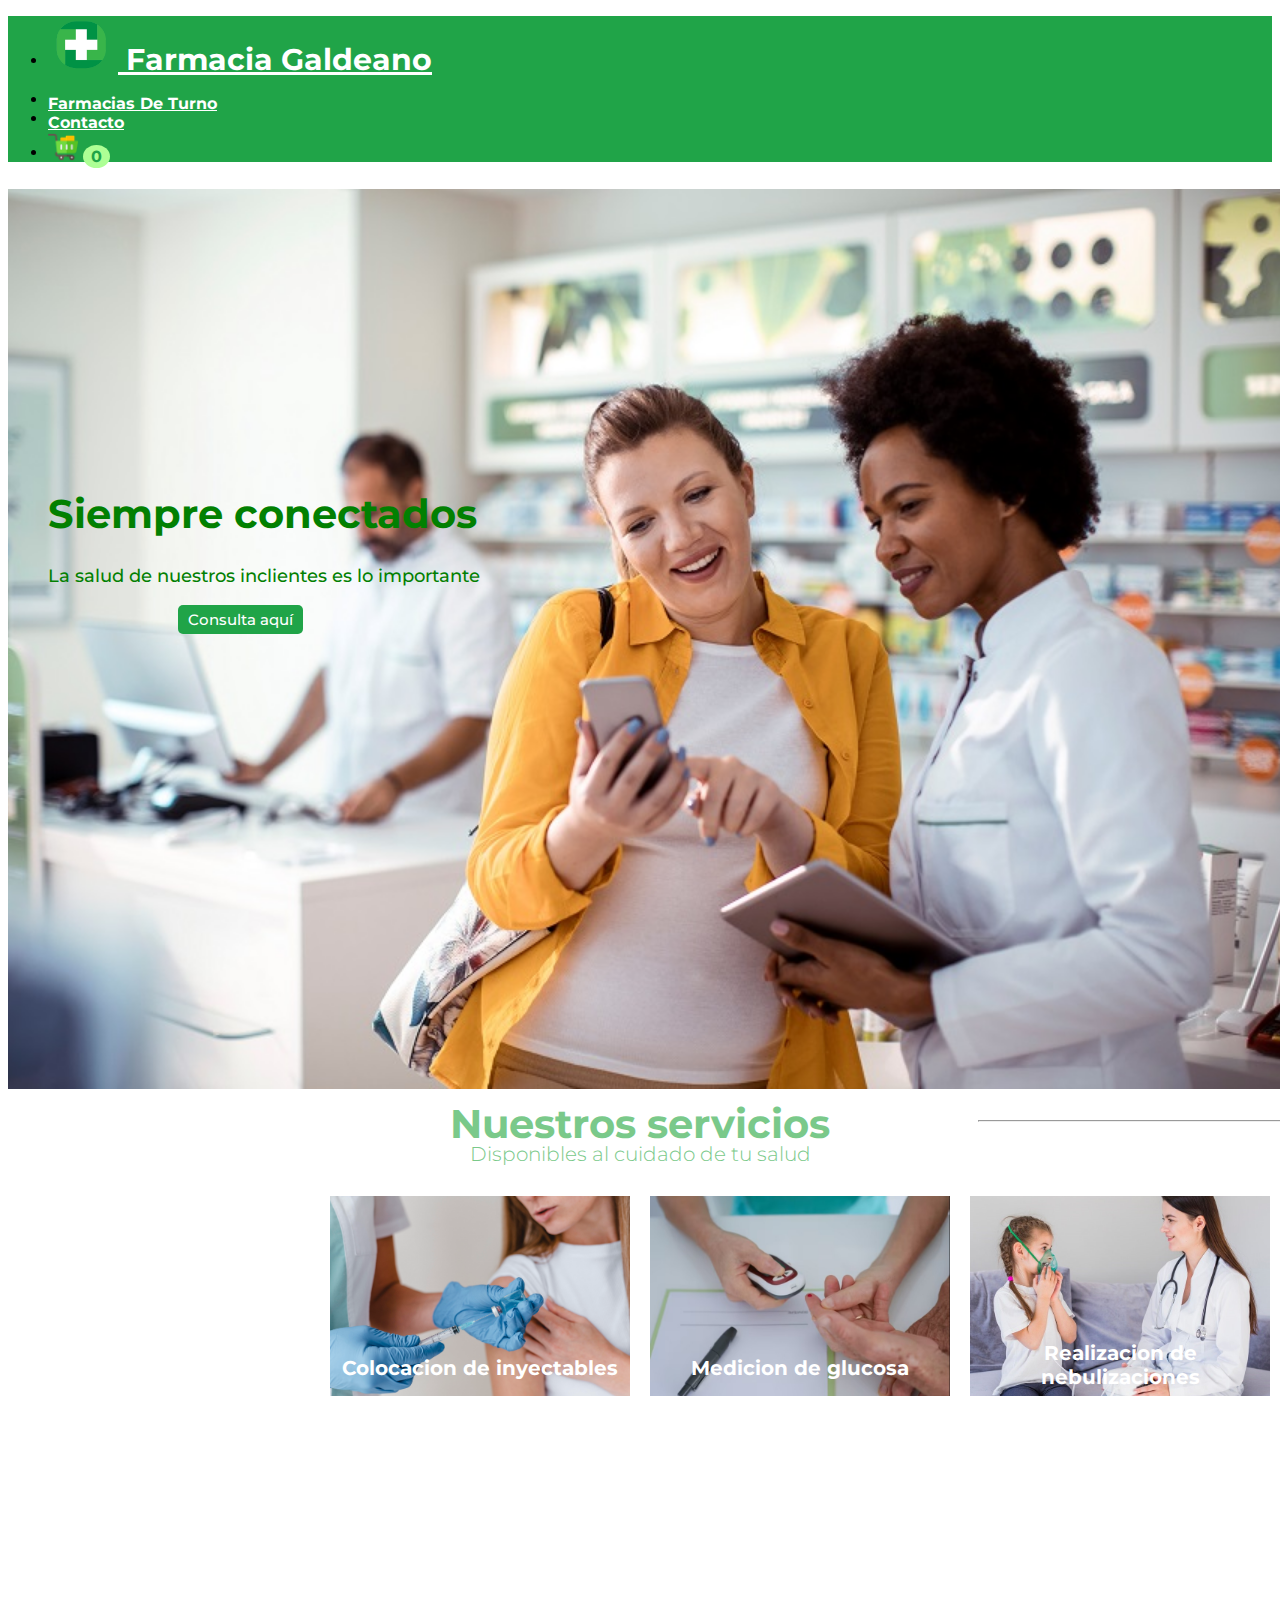
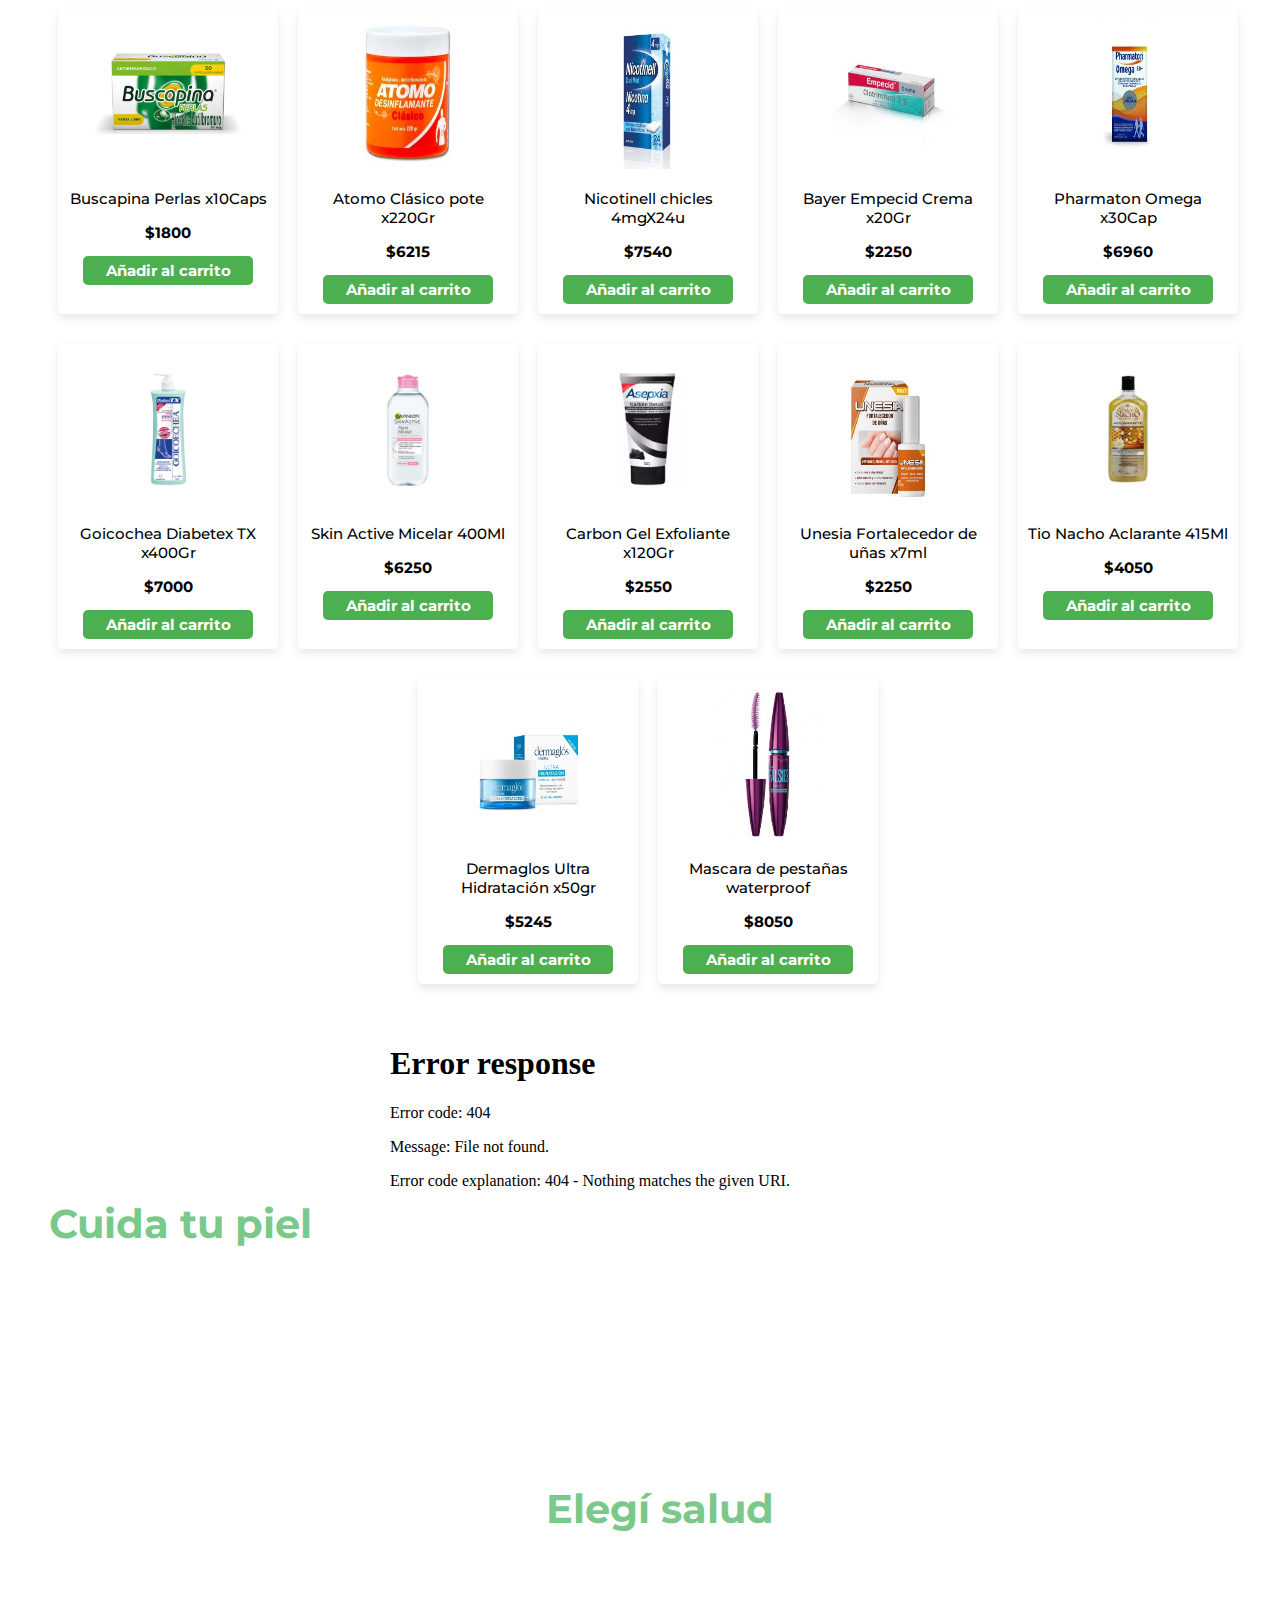
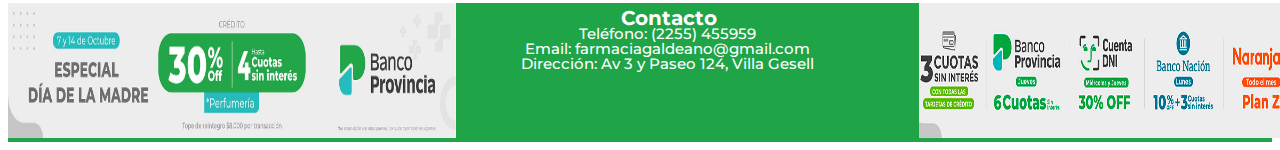
==== index.html @ 6476b9ba "Initial commit" ====
<!DOCTYPE html>
<html lang="es">
<head>
    <meta charset="UTF-8">
    <meta name="viewport" content="width=device-width, initial-scale=1.0">
    <!--importar tipografia de google fotns-->
    <link rel="preconnect" href="https://fonts.googleapis.com">
    <link rel="preconnect" href="https://fonts.gstatic.com" crossorigin>
    <link href="https://fonts.googleapis.com/css2?family=Montserrat:wght@300;500;700&family=Poppins:wght@200;400;700&display=swap" rel="stylesheet">
    <!--importar hoja de estilos-->
    <link rel="stylesheet" href="./style.css">
    <!--importar Bootstrap-->
    <link href="https://cdn.jsdelivr.net/npm/bootstrap@5.2.3/dist/css/bootstrap.min.css" rel="stylesheet" integrity="sha384-rbsA2VBKQhggwzxH7pPCaAqO46MgnOM80zW1RWuH61DGLwZJEdK2Kadq2F9CUG65" crossorigin="anonymous">
    <title>Farmacia Galdeano</title>
</head>
<body>
 <!--Header que contiene nav-->
    <header>
        <nav class="navbar">
            <ul class="nav justify-content-end">
                <div class="container-fluid">
                <li class="nav-item">
                 <a class="nav-link" id="nombre" href="Index.html">
                    <img src="./Img/logo.png" alt="Logo" width="70" height="50" class="d-inline-block align-text">
                    Farmacia Galdeano
                    </a>
                </li>
            </ul>
            <ul class="nav justify-content-end">
                <li class="nav-item">
                  <a class="nav-link active" href="https://www.colfarmalp.org.ar/turnos-la-plata/">Farmacias De Turno</a>
                </li>
                <li class="nav-item">
                  <a class="nav-link" href="#piedePagina">Contacto</a>
                </li>

                <li class="nav-item">
                    <a class="nav-link" >
                        
                        <img src="./Img/carritocompras.png"  width="30" height="30" class="imgcarrito" >
                        <span id="contadorCarrito">0</span> 
                    </a>
                  </li>
                
            </ul>
            
            </div>
        </nav>
    </header>

    <Main>
        <!--seccion imagen de fondo-->
        <section class="banner">
            <h1 class="bannerTitulo">Siempre conectados</h1>
            <p class="bannerParrafo">La salud de nuestros inclientes es lo importante</p>
            <a href="banner.html"><button class="calltoaction">Consulta aquí</button></a>
        </section>
        <!--seccion servicios-->
        <section>
           <hr id="lineaUno"> <p class="tituloServicios">Nuestros servicios</p> <hr id="lineaDos">
            <p class="subparrafo"> Disponibles al cuidado de tu salud</p>
        </section>
        <section class="servicios">
            <article id="presion" >
                <h2>Toma de Presion</h2>
            </article>
           
            <article id="inyectables" >
                <h2>Colocacion de inyectables</h2>
            </article>
            
            <article id="glucosa" >
                <h2>Medicion de glucosa</h2>
            </article>

            <article id="nebulizacion">
                
                <h2>Realizacion de nebulizaciones</h2>
            </div>
        </section>
        <!--seccion productos-->
        <section class="contenedorVerde">
            <p class="tituloProductos">Productos Recomendados</p> 
            <p class="subparrafoProductos">Para el cuidado de tu salud dia a dia</p>

            <div class="contenedorProductos" id="productosContenedor">
    
                <div class="tarjetas">
                    <img src="/Img/producto1.jpg" alt="Producto 1">
                    <h3>Buscapina Perlas x10Caps</h3>
                    <p>$1.840</p>
                    <button class="botonCarrito" onclick="añadirCarrito(1)">Añadir al carrito</button>
                </div>
                
                <div class="tarjetas">
                    <img src="/Img/producto2.jpeg" alt="Producto 2">
                    <h3>Atomo Clasico pote x220 Gr</h3>
                    <p>$6.215</p>
                    <button class="botonCarrito" onclick="añadirCarrito(2)">Añadir al carrito</button>
                </div>
                
                <div class="tarjetas">
                    <img src="/Img/producto3.jpeg" alt="Producto 3">
                    <h3>Nicotinell chicles 4mgX24u</h3>
                    <p>$7.540</p>
                    <button class="botonCarrito" onclick="añadirCarrito(3)">Añadir al carrito</button>
                </div>

                <div class="tarjetas">
                    <img src="/Img/producto4.jpeg" alt="Producto 4">
                    <h3>Bayer Empecid Crema x20Gr</h3>
                    <p>$2.250</p>
                    <button class="botonCarrito" onclick="añadirCarrito(4)">Añadir al carrito</button>
                </div>

                <div class="tarjetas">
                    <img src="/Img/producto5.jpeg" alt="Producto 5">
                    <h3>Pharmaton Omega x30Cap</h3>
                    <p>$6960</p>
                    <button class="botonCarrito" onclick="añadirCarrito(5)">Añadir al carrito</button>
                </div>

                <div class="tarjetas">
                    <img src="/Img/producto6.png" alt="Producto 6">
                    <h3>Goicochea Diabetex TX x400Gr</h3>
                    <p>$7000</p>
                    <button class="botonCarrito" onclick="añadirCarrito(6)">Añadir al carrito</button>
                </div>

                <div class="tarjetas">
                    <img src="/Img/producto7.png" alt="Producto 7">
                    <h3>Skin Active Micelar 400Ml</h3>
                    <p>$6250</p>
                    <button class="botonCarrito" onclick="añadirCarrito(7)">Añadir al carrito</button>
                </div>

                <div class="tarjetas">
                    <img src="/Img/producto8.png" alt="Producto 8">
                    <h3>Carbon Gel Exfoliante x120Gr</h3>
                    <p>$2250</p>
                    <button class="botonCarrito" onclick="añadirCarrito(8)">Añadir al carrito</button>
                </div>

                <div class="tarjetas">
                    <img src="/Img/producto9.jpeg" alt="Producto 9">
                    <h3>Unesia Fortalecedor de uñas x7ml</h3>
                    <p>$2250</p>
                    <button class="botonCarrito" onclick="añadirCarrito(9)">Añadir al carrito</button>
                </div>

                <div class="tarjetas">
                    <img src="/Img/producto10.png" alt="Producto 10">
                    <h3>Tio Nacho Aclarante 415Ml</h3>
                    <p>$4050</p>
                    <button class="botonCarrito" onclick="añadirCarrito(10)">Añadir al carrito</button>
                </div>

            </div>
            
        </section>
        <!--seccion publicidad-->
        <section class="videoPublicidad">
            <h3 class="cuidaTuPiel">Cuida tu piel</h3>
            <iframe src="Img/video.mp4" autoplay=0 width="800" height="400" frameborder="0" style="border:0" allowfullscreen></iframe>
            <h3 Class="elegiSalud">Elegí salud</h3>
            
        </section>
    </Main>
   <!--seccion footer-->
    <footer id="piedePagina">
        <aside class="contactoInfo">
            <img src="Img/cuentadni.jpg" alt="ofertas">
        </aside>
        <div class="contactoInfo">
            <h2>Contacto</h2>
            <p>Teléfono: (2255) 455959</p>
            <p>Email: farmaciagaldeano@gmail.com</p>
            <p>Dirección: Av 3 y Paseo 124, Villa Gesell</p>
                
        </div>
        <aside>
            <img src="Img/aside.jpg" alt="ofertas"class="ofertas">
        </aside>

            
    </footer>
    <!--vinculacion a js-->
    <script src="script.js"></script> 
</body>
</html>
---- style.css ----
body{
    overflow-x: hidden;
}


.navbar {
    background-color:#20a448;
    font-family: 'Montserrat', sans-serif;
    font-weight: 700;
}
.navbar a{
    position: relative;
    top: 4px;
    color: white;
}

.nav-link:hover{
  color: #adff95 !important;
}
#nombre{
 font-size: 30px;
 position: relative;
    top: 4px;
    color: white;
}

.banner {
    background-image: url(/Img/sin\ etiqueta.jpg);
    width: 100vw;
    height: 100vh;
    background-position: center;
    background-repeat: no-repeat;
    background-size: cover;
 }
  
.bannerTitulo {
    font-family: 'Montserrat', sans-serif;
    font-weight: 700;
    font-size: 40px;
    color: #028001;
    position: relative;
    top: 300px;
    left: 40px;
}
  
.bannerParrafo{
    font-family: 'Montserrat', sans-serif;
    font-weight: 500;
    font-size: 18px;
    color: #028001;
    position: relative;
    top: 300px;
    left: 40px;
}

.calltoaction{
    background-color: #20a448;
    border-radius: 5px;
    border: none;
    color: white;
    padding: 5px 10px;
    font-family: 'Montserrat', sans-serif;
    font-weight: 500;
    font-size: 15px;
    text-align: center;
    position: relative;
    top: 300px;
    left: 170px;
}

/* seccion servicios */
.tituloServicios{
    background-color: white;
    font-family: 'Montserrat', sans-serif;
    font-weight: 700;
    font-size: 40px;
    color:#7ac98a;
    text-align: center;
    margin-top: -50px;
    margin-bottom: 0;
}

#lineaUno{
    width: 550px;
    color: #7ac98a;
    margin-top: 50px;
}
#lineaDos{
    width: 550px;
    color: #7ac98a;
    margin-top: -28px;
    margin-left: 970px;
}
.subparrafo{
    font-family: 'Montserrat', sans-serif;
    font-weight: 300;
    font-size: 20px;
    color:#7ac98a;
    text-align: center; 
    margin-top: 20px;
}

.servicios {
    display: flex;
    gap: 20px;
    flex-wrap: wrap;
    justify-content: center;
    align-items: center;
    margin-top: 30px;

} 
.servicios h2{
    font-family: 'Montserrat', sans-serif;
    font-weight: 700;
    font-size: 20px;
    color: white;
    text-align: center;
    margin-top: 160px;
    transition: transform 0.3s ease;
}

#presion{
    background-image: url(/Img/presion.jpg);
    background-size: cover;
    background-position: center;
    width: 300px;
    height: 200px;
    transition: background 0.3s ease;
}
#presion:hover{
    background: linear-gradient(#8cccac78, #8cccac78), url(/Img/presion.jpg);
    background-position: center;
    background-size: cover; 
}
#presion:hover h2{
    transform: translateY(-70px);
    color:white;
}
  
#inyectables{
    background-image: url(/Img/inyecciones.jpg);
    background-size: cover;
    background-position: center;
    width: 300px;
    height: 200px;
    transition: background 0.3s ease;
}
#inyectables:hover{
    background: linear-gradient(#8cccac78, #8cccac78), url(/Img/inyecciones.jpg);
    background-position: center;
    background-size: cover; 
}
#inyectables:hover h2{
    transform: translateY(-70px);
    color:white;
}

#glucosa{
    background-image: url(/Img/glucosa.jpeg);
    background-size: cover;
    background-position: center;
    width: 300px;
    height: 200px;
    transition: background 0.3s ease;
}
#glucosa:hover{
    background: linear-gradient(#8cccac78, #8cccac78), url(/Img/glucosa.jpeg);
    background-position: center;
    background-size: cover; 
}
#glucosa:hover h2{
    transform: translateY(-70px);
    color:white;
}

#nebulizacion{
    width: 300px;
    height: 200px;
    background-image: url(/Img/nebulizacion.jpg);
    background-size: cover;
    background-position: center;
    transition: background 0.3s ease;
}
#nebulizacion h2{
    margin-top: 145px;
}
#nebulizacion:hover{
    background: linear-gradient(#8cccac78, #8cccac78), url(/Img/nebulizacion.jpg);
    background-position: center;
    background-size: cover; 
}
#nebulizacion:hover h2 {
    transform: translateY(-60px);
    color:white;
}
  /*seccion productos*/
.contenedorVerde{
    background-image: url(/Img/fondova.png);
    width: 100vw;
    height: auto;
    background-position: center ;
    background-size: cover; 
    margin-top: 80px;
}
.tituloProductos {
    font-family: 'Montserrat', sans-serif;
    font-weight: 700;
    font-size: 40px;
    color:white;
    text-align:left;
    position: relative;
    top: 25px;
    margin-left: 116px;
}

.subparrafoProductos{
    font-family: 'Montserrat', sans-serif;
    font-weight: 300;
    font-size: 20px;
    color:white;
    text-align: left; 
    margin-top: 10px;
    margin-left: 116px;
}

 /*seccion productos*/
.contenedorProductos {
    display: flex;
    flex-wrap: wrap;
    gap: 20px;
    justify-content:center;
    margin: 20px;
  }
  
  .tarjetas {
    background-color: #fff;
    box-shadow: 0 4px 8px rgba(0, 0, 0, 0.1);
    padding: 10px;
    width: 200px;
    border-radius: 5px;
    text-align: center;
    font-family: 'Montserrat', sans-serif;
    font-weight: 500;
    font-size: 20px;
    margin-bottom: 10px;
  }
  
  .tarjetas h3 {
    text-align: center;
    font-family: 'Montserrat', sans-serif;
    font-weight: 500;
    font-size: 15px;
  }
  .tarjetas p {
    text-align: center;
    font-family: 'Montserrat', sans-serif;
    font-weight: 700;
    font-size: 15px;
  }

  .tarjetas img {
    width: 150px;
    height: 150px;
    align-items: center;
  }
  
  .botonCarrito {
    background-color: #4caf50;
    font-family: 'Montserrat', sans-serif;
    font-weight: 700;
    font-size: 15px;
    color: #fff;
    padding: 5px 10px;
    border: none;
    border-radius: 5px;
    width: 170px;
    align-items: center;
    margin-top: -5px;
  }
  
  
  #contadorCarrito {
    background-color: #adff95 ;
    color: #20a448;
    border-radius: 100%;
    padding: 2px 8px;
    
  }
    /*seccion formulario*/
  .contenedorFormulario{
    background-image: url(Img/fondoverde.png);
    background-position: center;
    background-size: cover; 
    width: 100vw;
    height: 90vh;
  }

  #formulario{
    display: flex;
    flex-direction: column;
    width: 500px;
    padding: 25px;
    background-color: rgb(255, 255, 255);
    border-radius: 15px;
    position: relative;
    top: 20px;
    left: 150px;
    
}
 #formulario h2 {
    font-family: 'Montserrat', sans-serif;
    color:#20a448;
    font-weight: 700;
 }
 #formulario p {
    font-family: 'Montserrat', sans-serif;
    color: #4caf50;
    font-weight: 500;
 }
 label{
color: #20a448;
margin-top: 5px;
}

 #enviarBtn{
    background-color: #4caf50;
    font-family: 'Montserrat', sans-serif;
    font-weight: 700;
    font-size: 15px;
    color: #fff;
    padding: 5px 10px;
    border: none;
    border-radius: 5px;
    align-items: center;
    margin-top: 20px;
}

/*seccion publicidad*/
 .videoPublicidad{
    display: flex;
    gap: 20px;
    flex-wrap: wrap;
    justify-content: center;
    align-items: center;
    margin-top: 30px;
    margin-bottom: 30px;

}

.cuidaTuPiel{
    font-family: 'Montserrat', sans-serif;
    font-weight: 700;
    font-size: 40px;
    color: #7ac98a;
    position: relative;
    right: 50px;
}

.elegiSalud{
    font-family: 'Montserrat', sans-serif;
    font-weight: 700;
    font-size: 40px;
    color: #7ac98a;
    position: relative;
    position: relative;
    left: 20px;
}

/*seccion footer y aside*/
footer {
    background-color: #20a448;
    color: #fff;
    display: flex;
    flex-wrap: wrap;
    gap: 15px;
  
  }

  .contactoInfo {
    line-height: 0;
    font-family: 'Montserrat', sans-serif;
    font-weight: 500;
    
    
  }

  .contactoInfo h2{
    font-family: 'Montserrat', sans-serif;
    font-weight: 700;
    font-size: 20px;
    position: relative;
    left: 150px;
    margin-top: 15px;
  }
  .contactoInfo p{
    font-family: 'Montserrat', sans-serif;
    font-weight: 500;
    font-size: 15px;
    text-align: center;
    position: relative;
    left: 50px;
   
  }

  aside img{
    width: 35vw;
    height: 15vh;
    align-items: center;
  }

  .ofertas{
    position: relative;
    left: 140px;
}

@media screen and (max-width: 300px) {
    .navbar {
        height: 90px;
    }
    .navbar img{
        width: 40px;
        height: 30px;
    }
    .navbar a{
        position: relative;
        top: 4px;
        left: -60px;
        font-size: 12px;
    }
    #nombre{
     font-size: 18px;
     position: relative;
        left: -2px;
        color: white;
    }
    .imgcarrito{
        width: 5px;
        height: 5px;
        position: relative;
        top: -40px;
        left: 70px;
    }

    #contadorCarrito {
        border-radius: 100%;
        padding: 1px 4px;
        position: relative;
        top:-40px;
        left: 70px;
    }

    .banner {
        background-image: url(/Img/sin\ etiqueta.jpg);
        width: 100vw;
        background-position: top;
        background-repeat: no-repeat;
     }

     .bannerTitulo {
        font-size: 20px;
        position: relative;
        top:8px;
        left: 10px;
    }

    .bannerParrafo{
        font-size: 11px;
        color: #028001;
        position: relative;
        top: 5px;
        left: 10px;
    }

    .calltoaction{
        border-radius: 5px;
        border: none;
        color: white;
        padding: 5px 10px;
        font-size: 10px;
        text-align: center;
        position: relative;
        top: -5px;
        left: 10px;
    }
    .tituloServicios{
        font-size: 25px;
        margin-top: -40px;
    }
    
    #lineaUno{
        color: white;
        position: relative;
        top:20px
    }
    #lineaDos{
        color: white;
    }
    .subparrafo{
        font-size: 12px;
        color:#7ac98a;
        text-align: center; 
        margin-top: 25px;
    }
    .tituloProductos {
        line-height: 1;
        font-size: 25px;
        text-align:center;
        position: relative;
        top: 25px;
        margin-left: 5px;
    }
    
    .subparrafoProductos{
        font-size: 15px;
        color:white;
        text-align: center; 
        margin-top: 30px;
        margin-left: 5px;
    }
    .botonCarrito {
        font-size: 12px;
    }

    .cuidaTuPiel{
        font-size: 25px;
        position: relative;
        right: 5px;
    }
    
    .elegiSalud{
        font-size: 25px;
        position: relative;
        left: 5px;
    }
      .contactoInfo h2{
        font-size: 18px;
        position: relative;
        left: 100px;
        margin-top: 15px;
    }
      .contactoInfo p{
        font-size: 12px;
        text-align: center;
        position: relative;
        left: 30px;
       
    }
    
      aside img{
        width: 100vw;
        height: 15vh;
        align-items: center;
    }
    
      .ofertas{
        width: 100vw !important;
        position: relative;
        left: 0px;
    }

    #formulario{
        display: flex;
        flex-direction: column;
        width: 250px;
        padding: 25px;
        background-color: rgb(255, 255, 255);
        border-radius: 15px;
        position: relative;
        top: 20px;
        left: 25px;
       
    }
     #formulario h2 {
        font-family: 'Montserrat', sans-serif;
        color:#20a448;
        font-weight: 700;
     }
     #formulario p {
        font-family: 'Montserrat', sans-serif;
        color: #4caf50;
        font-weight: 500;
     }
     label{
    color: #20a448;
    margin-top: 5px;
    }



  }
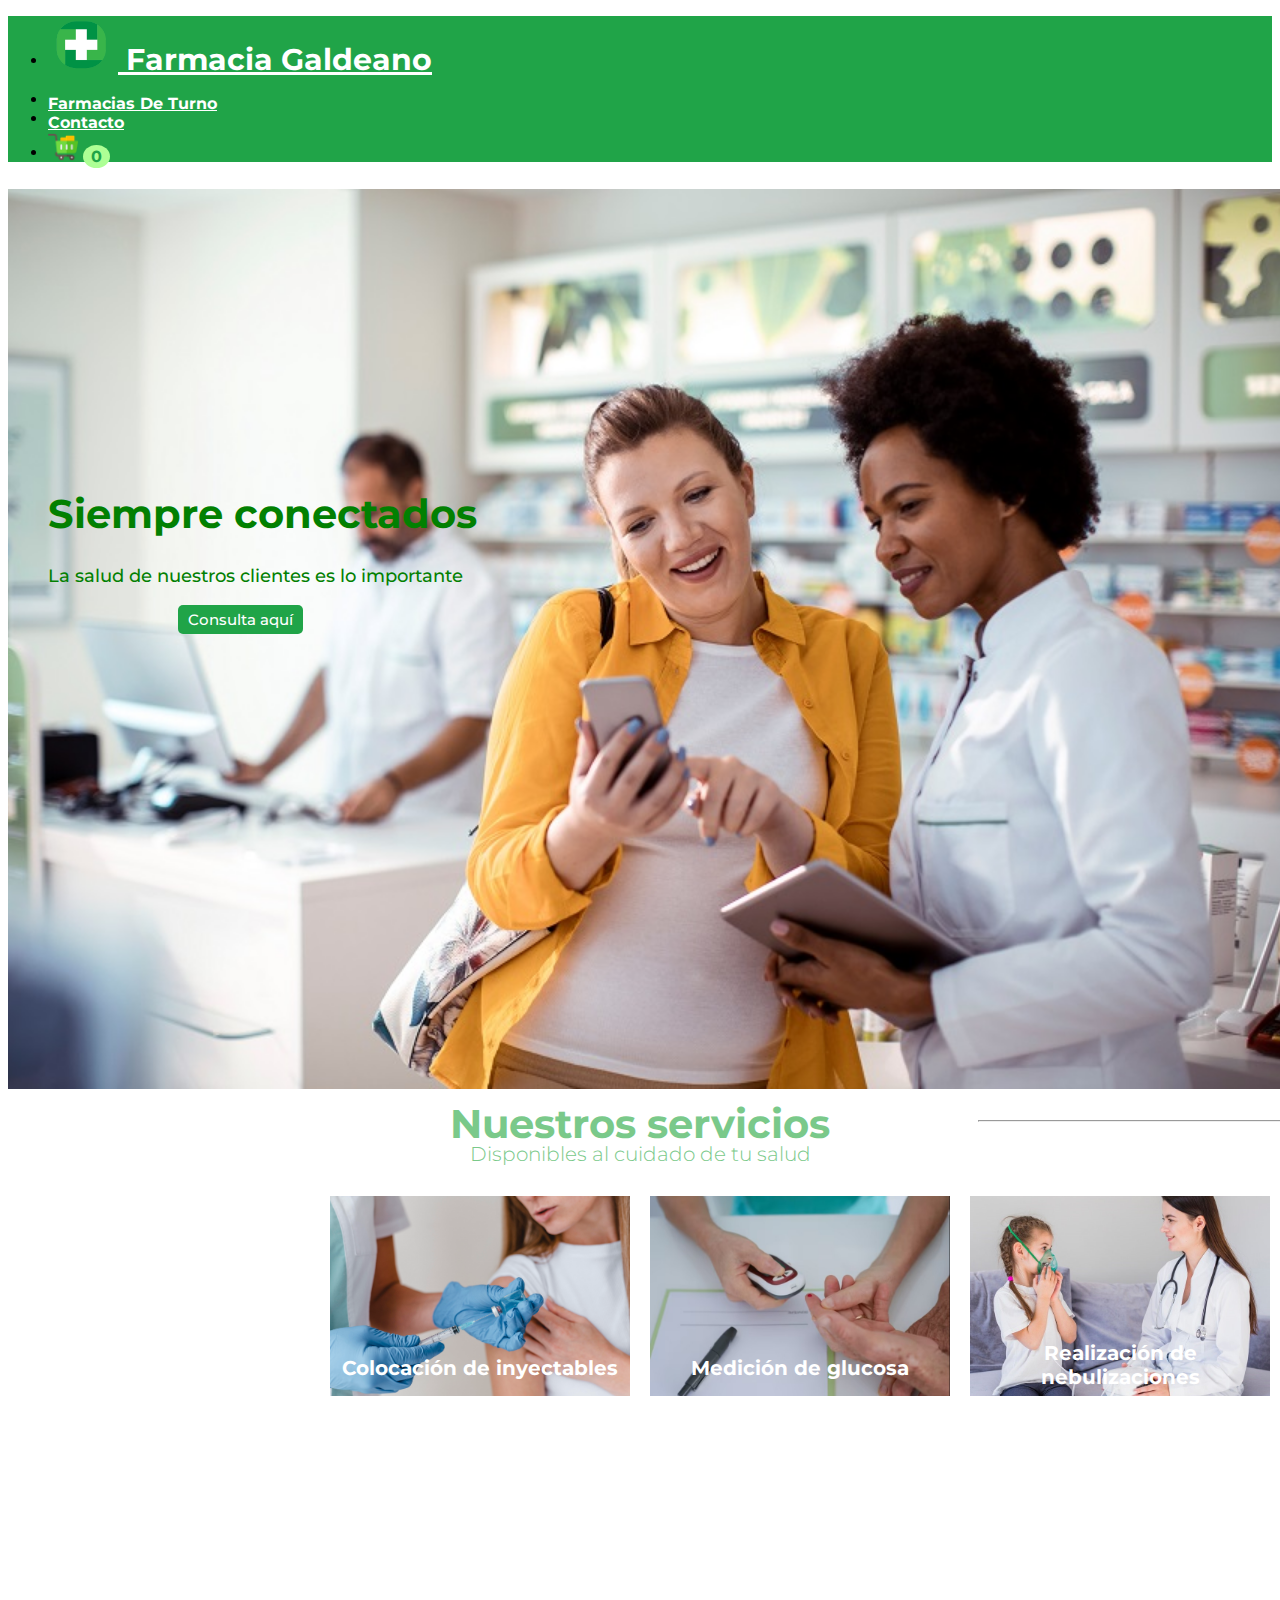
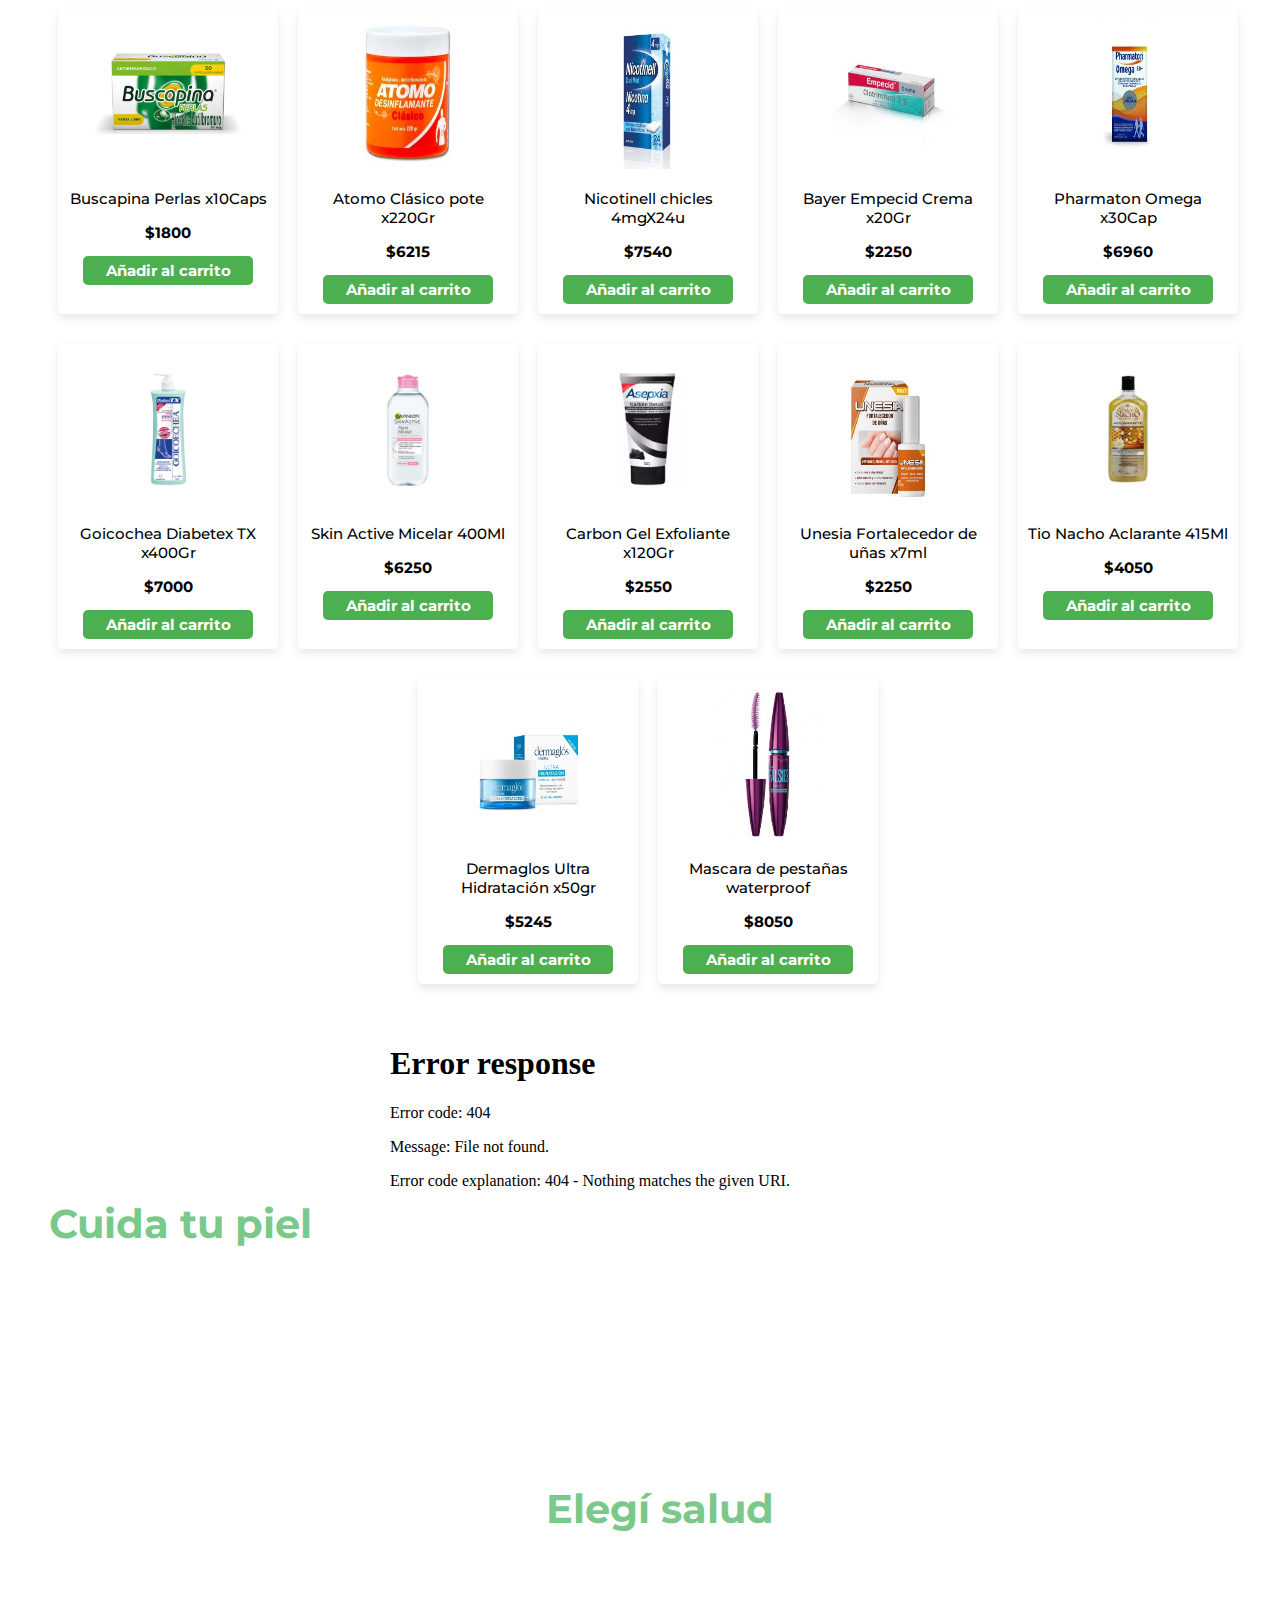
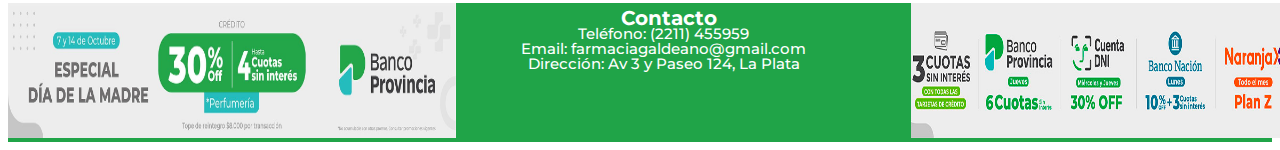
==== commit 3c6c894d: "actualizacion" ====
--- a/index.html
+++ b/index.html
@@ -20,8 +20,8 @@
             <ul class="nav justify-content-end">
                 <div class="container-fluid">
                 <li class="nav-item">
-                 <a class="nav-link" id="nombre" href="Index.html">
-                    <img src="./Img/logo.png" alt="Logo" width="70" height="50" class="d-inline-block align-text">
+                 <a class="nav-link" id="nombre" href="index.html">
+                    <img src="./img/logo.png" alt="Logo" width="70" height="50" class="d-inline-block align-text">
                     Farmacia Galdeano
                     </a>
                 </li>
@@ -37,7 +37,7 @@
                 <li class="nav-item">
                     <a class="nav-link" >
                         
-                        <img src="./Img/carritocompras.png"  width="30" height="30" class="imgcarrito" >
+                        <img src="./img/carritocompras.png"  width="30" height="30" class="imgcarrito" >
                         <span id="contadorCarrito">0</span> 
                     </a>
                   </li>
@@ -52,7 +52,7 @@
         <!--seccion imagen de fondo-->
         <section class="banner">
             <h1 class="bannerTitulo">Siempre conectados</h1>
-            <p class="bannerParrafo">La salud de nuestros inclientes es lo importante</p>
+            <p class="bannerParrafo">La salud de nuestros clientes es lo importante</p>
             <a href="banner.html"><button class="calltoaction">Consulta aquí</button></a>
         </section>
         <!--seccion servicios-->
@@ -62,94 +62,94 @@
         </section>
         <section class="servicios">
             <article id="presion" >
-                <h2>Toma de Presion</h2>
+                <h2>Toma de Presión</h2>
             </article>
            
             <article id="inyectables" >
-                <h2>Colocacion de inyectables</h2>
+                <h2>Colocación de inyectables</h2>
             </article>
             
             <article id="glucosa" >
-                <h2>Medicion de glucosa</h2>
+                <h2>Medición de glucosa</h2>
             </article>
 
             <article id="nebulizacion">
                 
-                <h2>Realizacion de nebulizaciones</h2>
+                <h2>Realización de nebulizaciones</h2>
             </div>
         </section>
         <!--seccion productos-->
         <section class="contenedorVerde">
             <p class="tituloProductos">Productos Recomendados</p> 
-            <p class="subparrafoProductos">Para el cuidado de tu salud dia a dia</p>
+            <p class="subparrafoProductos">Para el cuidado de tu salud día a día</p>
 
             <div class="contenedorProductos" id="productosContenedor">
     
                 <div class="tarjetas">
-                    <img src="/Img/producto1.jpg" alt="Producto 1">
+                    <img src="./img/producto1.jpg" alt="Producto 1">
                     <h3>Buscapina Perlas x10Caps</h3>
                     <p>$1.840</p>
                     <button class="botonCarrito" onclick="añadirCarrito(1)">Añadir al carrito</button>
                 </div>
                 
                 <div class="tarjetas">
-                    <img src="/Img/producto2.jpeg" alt="Producto 2">
-                    <h3>Atomo Clasico pote x220 Gr</h3>
+                    <img src="./img/producto2.jpeg" alt="Producto 2">
+                    <h3>Atomo Clásico pote x220 Gr</h3>
                     <p>$6.215</p>
                     <button class="botonCarrito" onclick="añadirCarrito(2)">Añadir al carrito</button>
                 </div>
                 
                 <div class="tarjetas">
-                    <img src="/Img/producto3.jpeg" alt="Producto 3">
+                    <img src="./img/producto3.jpeg" alt="Producto 3">
                     <h3>Nicotinell chicles 4mgX24u</h3>
                     <p>$7.540</p>
                     <button class="botonCarrito" onclick="añadirCarrito(3)">Añadir al carrito</button>
                 </div>
 
                 <div class="tarjetas">
-                    <img src="/Img/producto4.jpeg" alt="Producto 4">
+                    <img src=".img/producto4.jpeg" alt="Producto 4">
                     <h3>Bayer Empecid Crema x20Gr</h3>
                     <p>$2.250</p>
                     <button class="botonCarrito" onclick="añadirCarrito(4)">Añadir al carrito</button>
                 </div>
 
                 <div class="tarjetas">
-                    <img src="/Img/producto5.jpeg" alt="Producto 5">
+                    <img src="./img/producto5.jpeg" alt="Producto 5">
                     <h3>Pharmaton Omega x30Cap</h3>
                     <p>$6960</p>
                     <button class="botonCarrito" onclick="añadirCarrito(5)">Añadir al carrito</button>
                 </div>
 
                 <div class="tarjetas">
-                    <img src="/Img/producto6.png" alt="Producto 6">
+                    <img src="./img/producto6.png" alt="Producto 6">
                     <h3>Goicochea Diabetex TX x400Gr</h3>
                     <p>$7000</p>
                     <button class="botonCarrito" onclick="añadirCarrito(6)">Añadir al carrito</button>
                 </div>
 
                 <div class="tarjetas">
-                    <img src="/Img/producto7.png" alt="Producto 7">
+                    <img src="./img/producto7.png" alt="Producto 7">
                     <h3>Skin Active Micelar 400Ml</h3>
                     <p>$6250</p>
                     <button class="botonCarrito" onclick="añadirCarrito(7)">Añadir al carrito</button>
                 </div>
 
                 <div class="tarjetas">
-                    <img src="/Img/producto8.png" alt="Producto 8">
+                    <img src="./img/producto8.png" alt="Producto 8">
                     <h3>Carbon Gel Exfoliante x120Gr</h3>
                     <p>$2250</p>
                     <button class="botonCarrito" onclick="añadirCarrito(8)">Añadir al carrito</button>
                 </div>
 
                 <div class="tarjetas">
-                    <img src="/Img/producto9.jpeg" alt="Producto 9">
+                    <img src="./img/producto9.jpeg" alt="Producto 9">
                     <h3>Unesia Fortalecedor de uñas x7ml</h3>
                     <p>$2250</p>
                     <button class="botonCarrito" onclick="añadirCarrito(9)">Añadir al carrito</button>
                 </div>
 
                 <div class="tarjetas">
-                    <img src="/Img/producto10.png" alt="Producto 10">
+                    <img src="./img/producto10.png" alt="Producto 10">
                     <h3>Tio Nacho Aclarante 415Ml</h3>
                     <p>$4050</p>
                     <button class="botonCarrito" onclick="añadirCarrito(10)">Añadir al carrito</button>
@@ -161,7 +161,7 @@
         <!--seccion publicidad-->
         <section class="videoPublicidad">
             <h3 class="cuidaTuPiel">Cuida tu piel</h3>
-            <iframe src="Img/video.mp4" autoplay=0 width="800" height="400" frameborder="0" style="border:0" allowfullscreen></iframe>
+            <iframe src="./img/video.mp4" autoplay=0 width="800" height="400" frameborder="0" style="border:0" allowfullscreen></iframe>
             <h3 Class="elegiSalud">Elegí salud</h3>
             
         </section>
@@ -169,17 +169,17 @@
    <!--seccion footer-->
     <footer id="piedePagina">
         <aside class="contactoInfo">
-            <img src="Img/cuentadni.jpg" alt="ofertas">
+            <img src="./img/cuentadni.jpg" alt="ofertas">
         </aside>
         <div class="contactoInfo">
             <h2>Contacto</h2>
-            <p>Teléfono: (2255) 455959</p>
+            <p>Teléfono: (2211) 455959</p>
             <p>Email: farmaciagaldeano@gmail.com</p>
-            <p>Dirección: Av 3 y Paseo 124, Villa Gesell</p>
+            <p>Dirección: Av 3 y Paseo 124, La Plata</p>
                 
         </div>
         <aside>
-            <img src="Img/aside.jpg" alt="ofertas"class="ofertas">
+            <img src="./img/aside.jpg" alt="ofertas"class="ofertas">
         </aside>
 
             
--- a/style.css
+++ b/style.css
@@ -25,7 +25,7 @@
 }
 
 .banner {
-    background-image: url(/Img/sin\ etiqueta.jpg);
+    background-image: url(./img/sin\ etiqueta.jpg);
     width: 100vw;
     height: 100vh;
     background-position: center;
@@ -120,7 +120,7 @@
 }
 
 #presion{
-    background-image: url(/Img/presion.jpg);
+    background-image: url(./img/presion.jpg);
     background-size: cover;
     background-position: center;
     width: 300px;
@@ -128,7 +128,7 @@
     transition: background 0.3s ease;
 }
 #presion:hover{
-    background: linear-gradient(#8cccac78, #8cccac78), url(/Img/presion.jpg);
+    background: linear-gradient(#8cccac78, #8cccac78), url(./img/presion.jpg);
     background-position: center;
     background-size: cover; 
 }
@@ -138,7 +138,7 @@
 }
   
 #inyectables{
-    background-image: url(/Img/inyecciones.jpg);
+    background-image: url(./img/inyecciones.jpg);
     background-size: cover;
     background-position: center;
     width: 300px;
@@ -146,7 +146,7 @@
     transition: background 0.3s ease;
 }
 #inyectables:hover{
-    background: linear-gradient(#8cccac78, #8cccac78), url(/Img/inyecciones.jpg);
+    background: linear-gradient(#8cccac78, #8cccac78), url(./img/inyecciones.jpg);
     background-position: center;
     background-size: cover; 
 }
@@ -156,7 +156,7 @@
 }
 
 #glucosa{
-    background-image: url(/Img/glucosa.jpeg);
+    background-image: url(./img/glucosa.jpeg);
     background-size: cover;
     background-position: center;
     width: 300px;
@@ -164,7 +164,7 @@
     transition: background 0.3s ease;
 }
 #glucosa:hover{
-    background: linear-gradient(#8cccac78, #8cccac78), url(/Img/glucosa.jpeg);
+    background: linear-gradient(#8cccac78, #8cccac78), url(./img/glucosa.jpeg);
     background-position: center;
     background-size: cover; 
 }
@@ -176,7 +176,7 @@
 #nebulizacion{
     width: 300px;
     height: 200px;
-    background-image: url(/Img/nebulizacion.jpg);
+    background-image: url(./img/nebulizacion.jpg);
     background-size: cover;
     background-position: center;
     transition: background 0.3s ease;
@@ -185,7 +185,7 @@
     margin-top: 145px;
 }
 #nebulizacion:hover{
-    background: linear-gradient(#8cccac78, #8cccac78), url(/Img/nebulizacion.jpg);
+    background: linear-gradient(#8cccac78, #8cccac78), url(./img/nebulizacion.jpg);
     background-position: center;
     background-size: cover; 
 }
@@ -195,7 +195,7 @@
 }
   /*seccion productos*/
 .contenedorVerde{
-    background-image: url(/Img/fondova.png);
+    background-image: url(./img/fondova.png);
     width: 100vw;
     height: auto;
     background-position: center ;
@@ -288,7 +288,7 @@
   }
     /*seccion formulario*/
   .contenedorFormulario{
-    background-image: url(Img/fondoverde.png);
+    background-image: url(./img/fondoverde.png);
     background-position: center;
     background-size: cover; 
     width: 100vw;
@@ -450,7 +450,7 @@
     }
 
     .banner {
-        background-image: url(/Img/sin\ etiqueta.jpg);
+        background-image: url(./img/sin\ etiqueta.jpg);
         width: 100vw;
         background-position: top;
         background-repeat: no-repeat;
